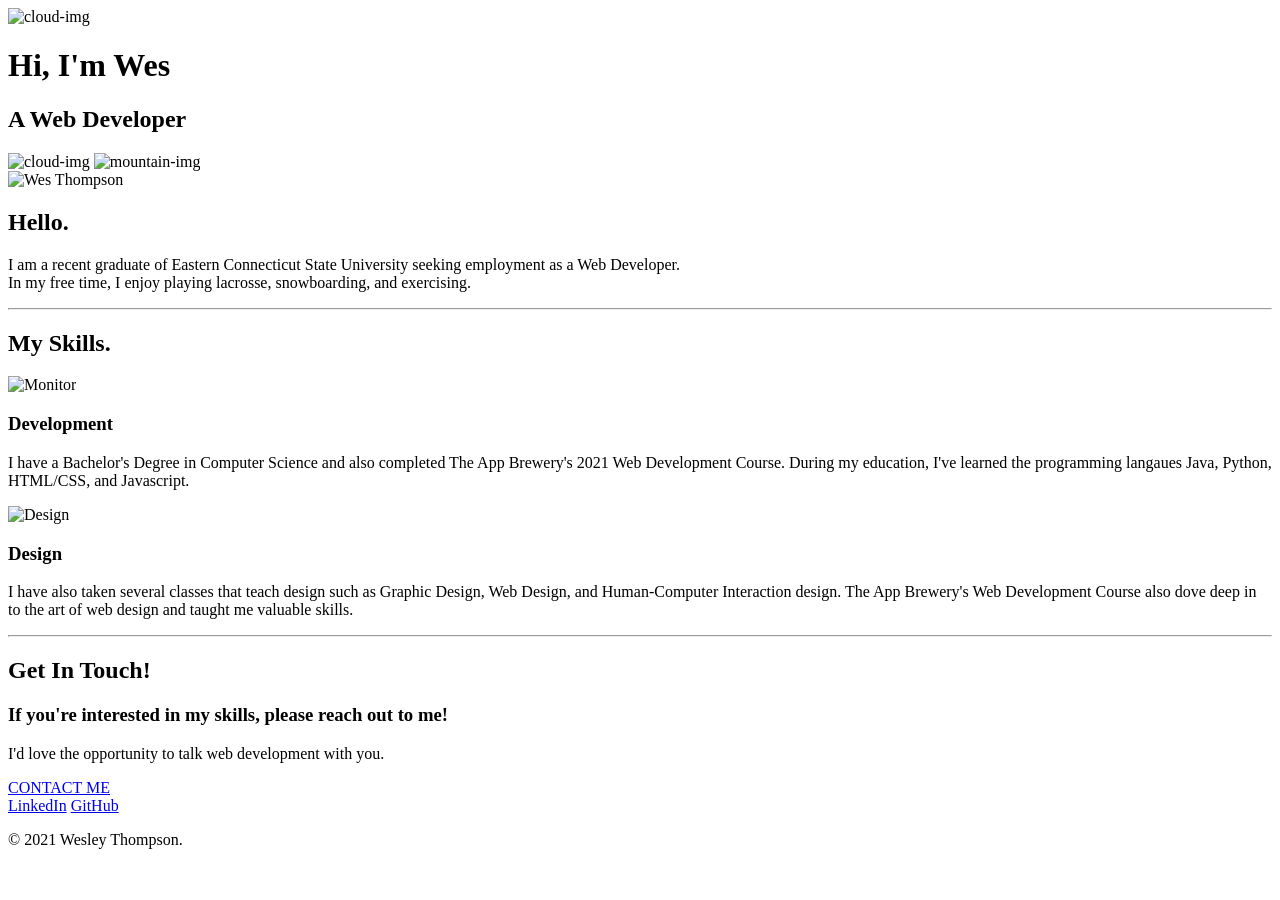
==== index.html @ cc62901c "Add files via upload" ====
<!DOCTYPE html>
<html lang="en" dir="ltr">
  <head>
    <meta charset="utf-8">
    <title>Wes Thompson</title>
    <link rel="stylesheet" href="css/styles.css">
    <link rel="icon" href="favicon.ico">
    <link rel="preconnect" href="https://fonts.gstatic.com">
    <link href="https://fonts.googleapis.com/css2?family=Merriweather:wght@300&family=Montserrat:wght@300&family=Sacramento&display=swap" rel="stylesheet">


  </head>
  <body>

  <div class="top-container">
    <img src="images/cloud.png" class="top-cloud" alt="cloud-img">
    <h1>Hi, I'm Wes</h1>
    <h2>A Web Developer</h2>
    <img src="images/cloud.png" class="bottom-cloud" alt="cloud-img">
    <img src="images/mountain.png" class="mountain" alt="mountain-img">
  </div>

  <div class="middle-container">
    <div class="profile">
      <img src="images/wes.png" alt="Wes Thompson">
      <h2>Hello.</h2>
      <p>I am a recent graduate of Eastern Connecticut State University seeking employment as a Web Developer. <br />
        In my free time, I enjoy playing lacrosse, snowboarding, and exercising. </p>
    </div>
    <hr>
    <div class="skills">
      <h2>My Skills.</h2>
      <div class="skill-row">
        <img class="monitor" src="images/monitor.png" alt="Monitor">
        <h3>Development</h3>
        <p>I have a Bachelor's Degree in Computer Science and also completed The App Brewery's 2021 Web Development Course.
           During my education, I've learned the programming langaues Java, Python, HTML/CSS, and Javascript.
         </p>
      </div>
      <div class="skill-row">
        <img class="design" src="images/design.png" alt="Design">
        <h3>Design</h3>
        <p>I have also taken several classes that teach design such as Graphic Design, Web Design, and Human-Computer Interaction design.
          The App Brewery's Web Development Course also dove deep in to the art of web design and taught me valuable skills.
        </p>
      </div>
    </div>
    <hr>
    <div class="contact-me">
      <h2>Get In Touch!</h2>
      <h3>If you're interested in my skills, please reach out to me!</h3>
      <p>I'd love the opportunity to talk web development with you.</p>
      <a class="contact-button" href="mailto:westhompson555@gmail.com">CONTACT ME</a>
    </div>
  </div>


  <div class="bottom-container">
    <a class="footer-link" href="https://www.linkedin.com/in/wesley-thompson-41b123199/">LinkedIn</a>
    <a class="footer-link" href="https://github.com/ThompsonWes">GitHub</a>
    <p class="footer">© 2021 Wesley Thompson.</p>
  </div>
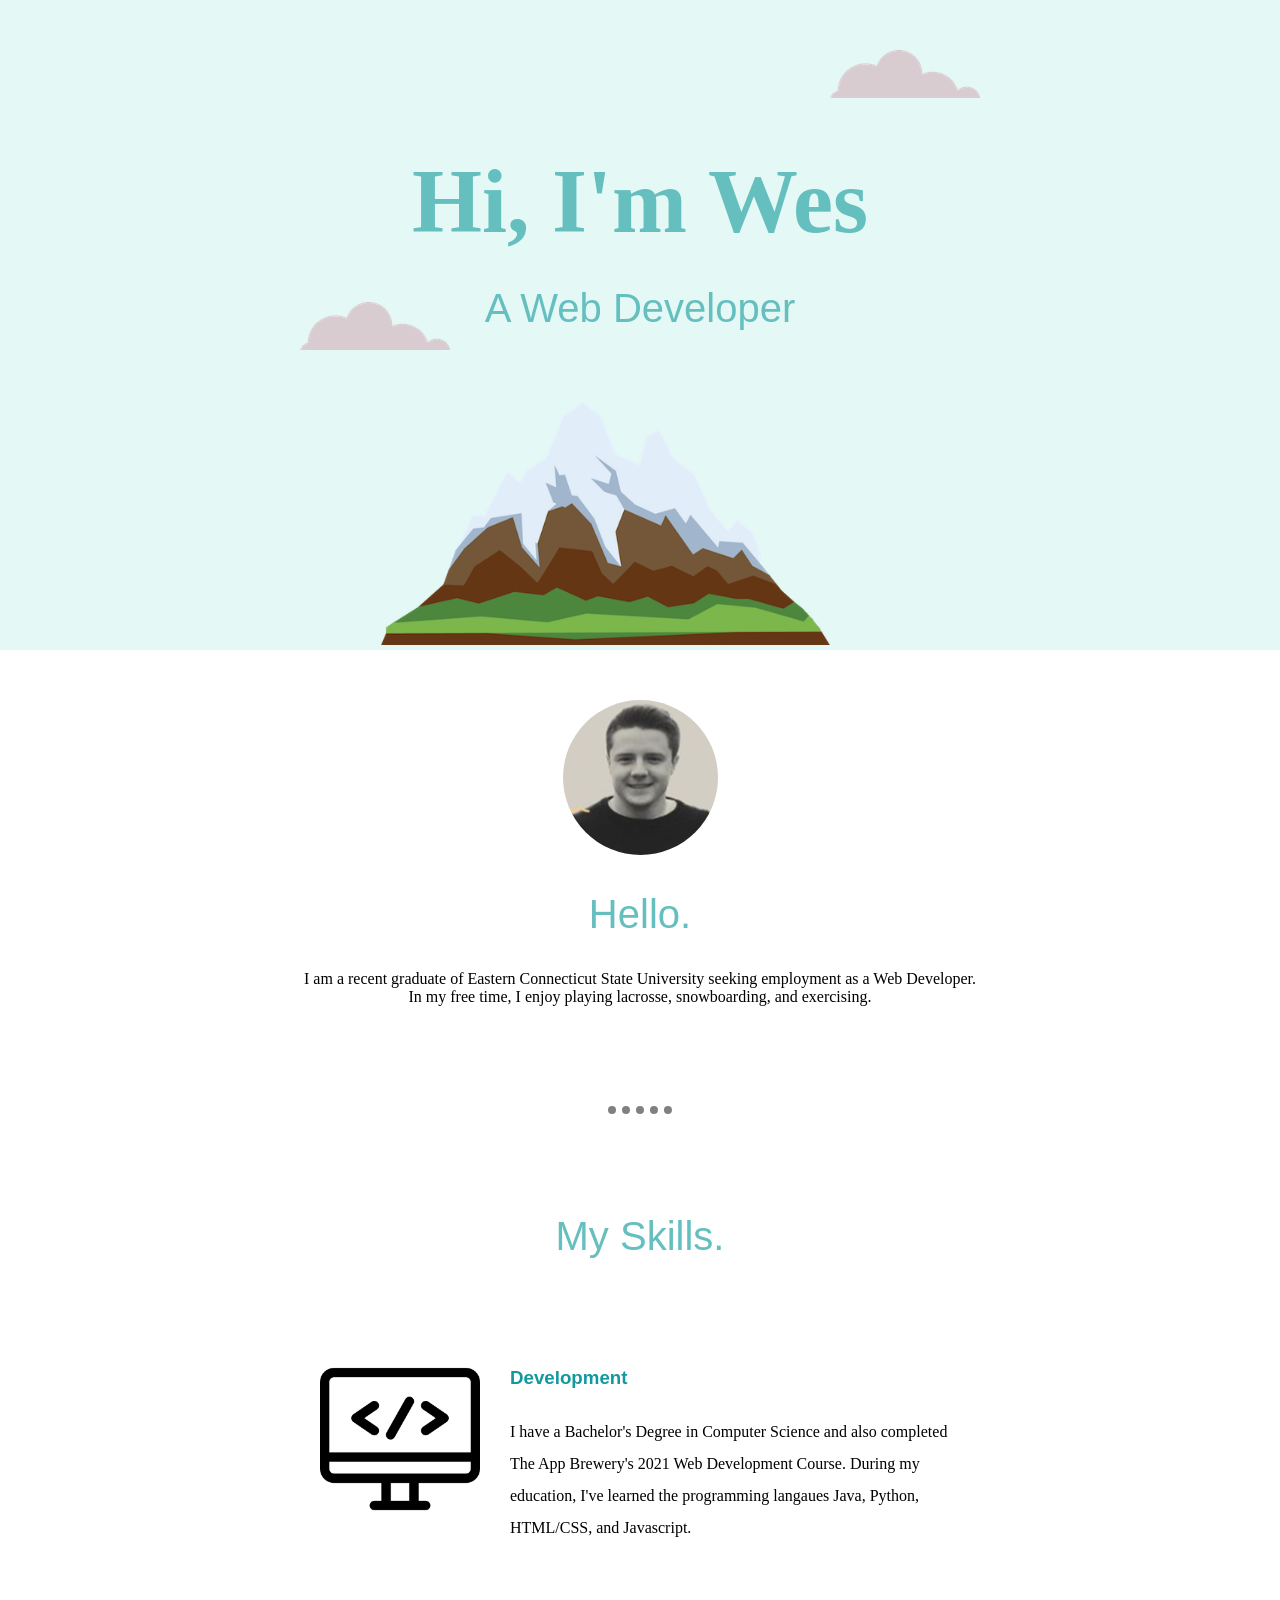
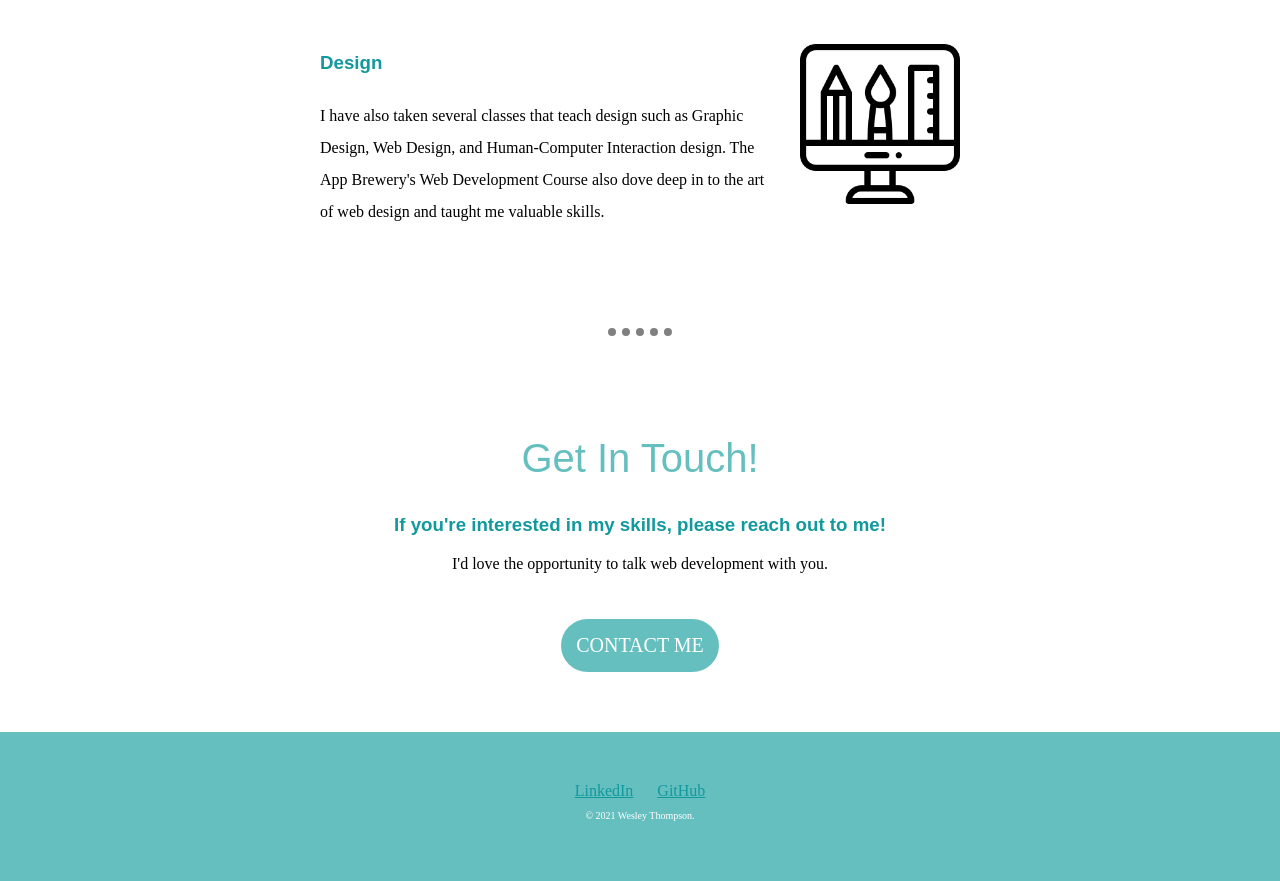
==== commit 50a85aa7: "Update index.html" ====
--- a/index.html
+++ b/index.html
@@ -3,7 +3,7 @@
   <head>
     <meta charset="utf-8">
     <title>Wes Thompson</title>
-    <link rel="stylesheet" href="css/styles.css">
+    <link rel="stylesheet" href="CSS/styles.css">
     <link rel="icon" href="favicon.ico">
     <link rel="preconnect" href="https://fonts.gstatic.com">
     <link href="https://fonts.googleapis.com/css2?family=Merriweather:wght@300&family=Montserrat:wght@300&family=Sacramento&display=swap" rel="stylesheet">
@@ -13,16 +13,16 @@
   <body>
 
   <div class="top-container">
-    <img src="images/cloud.png" class="top-cloud" alt="cloud-img">
+    <img src="Images/cloud.png" class="top-cloud" alt="cloud-img">
     <h1>Hi, I'm Wes</h1>
     <h2>A Web Developer</h2>
-    <img src="images/cloud.png" class="bottom-cloud" alt="cloud-img">
-    <img src="images/mountain.png" class="mountain" alt="mountain-img">
+    <img src="Images/cloud.png" class="bottom-cloud" alt="cloud-img">
+    <img src="Images/mountain.png" class="mountain" alt="mountain-img">
   </div>
 
   <div class="middle-container">
     <div class="profile">
-      <img src="images/wes.png" alt="Wes Thompson">
+      <img src="Images/wes.png" alt="Wes Thompson">
       <h2>Hello.</h2>
       <p>I am a recent graduate of Eastern Connecticut State University seeking employment as a Web Developer. <br />
         In my free time, I enjoy playing lacrosse, snowboarding, and exercising. </p>
@@ -31,14 +31,14 @@
     <div class="skills">
       <h2>My Skills.</h2>
       <div class="skill-row">
-        <img class="monitor" src="images/monitor.png" alt="Monitor">
+        <img class="monitor" src="Images/monitor.png" alt="Monitor">
         <h3>Development</h3>
         <p>I have a Bachelor's Degree in Computer Science and also completed The App Brewery's 2021 Web Development Course.
            During my education, I've learned the programming langaues Java, Python, HTML/CSS, and Javascript.
          </p>
       </div>
       <div class="skill-row">
-        <img class="design" src="images/design.png" alt="Design">
+        <img class="design" src="Images/design.png" alt="Design">
         <h3>Design</h3>
         <p>I have also taken several classes that teach design such as Graphic Design, Web Design, and Human-Computer Interaction design.
           The App Brewery's Web Development Course also dove deep in to the art of web design and taught me valuable skills.
--- a/CSS/styles.css
+++ b/CSS/styles.css
@@ -0,0 +1,135 @@
+body {
+  margin: 0;
+  text-align: center;
+  font-family: 'Merriweather', serif;
+}
+
+h1 {
+  margin: 50px auto 0 auto;
+  font-family: 'Sacramento', cursive;
+  font-size: 90px;
+  color: #66BFBF;
+}
+
+h2 {
+  font-family: 'Montserrat', sans-serif;
+  font-size: 2.5rem;
+  color: #66BFBF;
+  font-weight: normal;
+}
+
+h3 {
+  font-family: 'Montserrat', sans-serif;
+  color: #11999E;
+}
+
+a {
+  color: #11999E;
+  margin: auto;
+  padding: 10px;
+}
+
+hr{
+  border-style: none;
+  border-top-style: dotted;
+  width: 5%;
+  border-color: gray;
+  border-width: 8px;
+  margin: 100px auto 100px auto;
+}
+
+/*Class Containers*/
+.top-container {
+  background-color: #E4F9F5;
+  width: auto;
+  height: 450px;
+  margin: 0;
+  padding: 100px;
+  position: relative;
+}
+
+.middle-container {
+  padding-top: 50px;
+  padding-bottom: 50px;
+}
+
+.skill-row {
+  line-height: 2;
+  margin: 100px auto 100px auto;
+  text-align: left;
+  width: 50%;
+}
+
+.bottom-container {
+  background-color: #66BFBF;
+  padding: 50px;
+  color: white;
+}
+
+.mountain {
+  height: 300px;
+  width: 450px;
+  position: absolute;
+  bottom: 5px;
+  right: 450px;
+}
+
+.top-cloud {
+  position: absolute;
+  right: 300px;
+  top: 50px;
+}
+
+.bottom-cloud {
+  position: absolute;
+  left: 300px;
+  bottom: 300px;
+}
+
+.monitor {
+  float: left;
+  margin-right: 30px;
+  width: 25%;
+}
+
+.design {
+  float: right;
+  margin-left: 30px;
+  width: 25%;
+}
+
+.contact-button {
+   -webkit-border-radius: 100px;
+   -moz-border-radius: 100px;
+   border-radius: 100px;
+   color: #FFFFFF;
+   font-family: Open Sans;
+   font-size: 20px;
+   font-weight: 100;
+   padding: 15px;
+   background-color: #66BFBF;
+   border: solid #FFFFFF 0;
+   text-decoration: none;
+   display: inline-block;
+   cursor: pointer;
+   text-align: center;
+   margin: 30px auto 10px auto;
+}
+
+.contact-button:hover {
+   border: solid #337FED 1px;
+   background: #66BFBF;
+   background-image: -webkit-linear-gradient(top, #66BFBF, #3D94F6);
+   background-image: -moz-linear-gradient(top, #66BFBF, #3D94F6);
+   background-image: -ms-linear-gradient(top, #66BFBF, #3D94F6);
+   background-image: -o-linear-gradient(top, #66BFBF, #3D94F6);
+   background-image: -webkit-gradient(to bottom, #66BFBF, #3D94F6);
+   -webkit-border-radius: 100px;
+   -moz-border-radius: 100px;
+   border-radius: 100px;
+   text-decoration: none;
+}
+
+.footer {
+  font-size: 10px;
+}
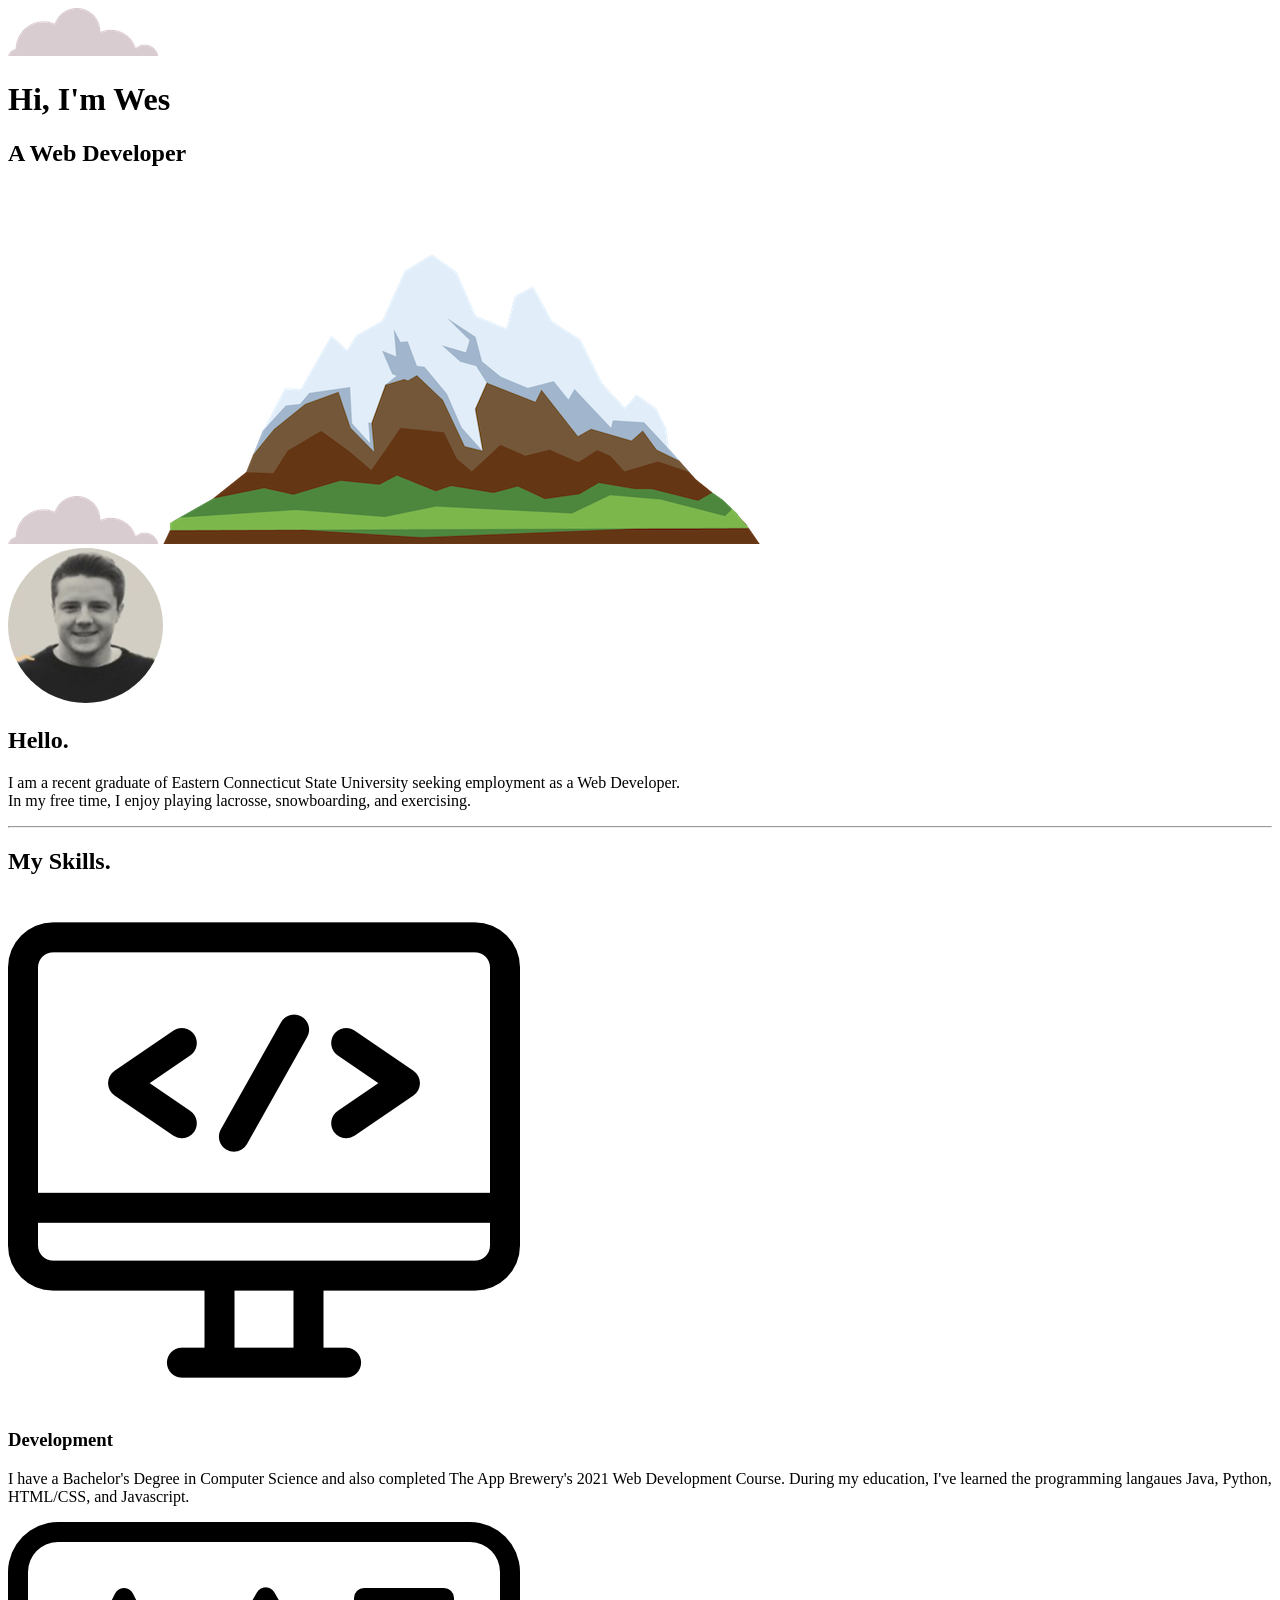
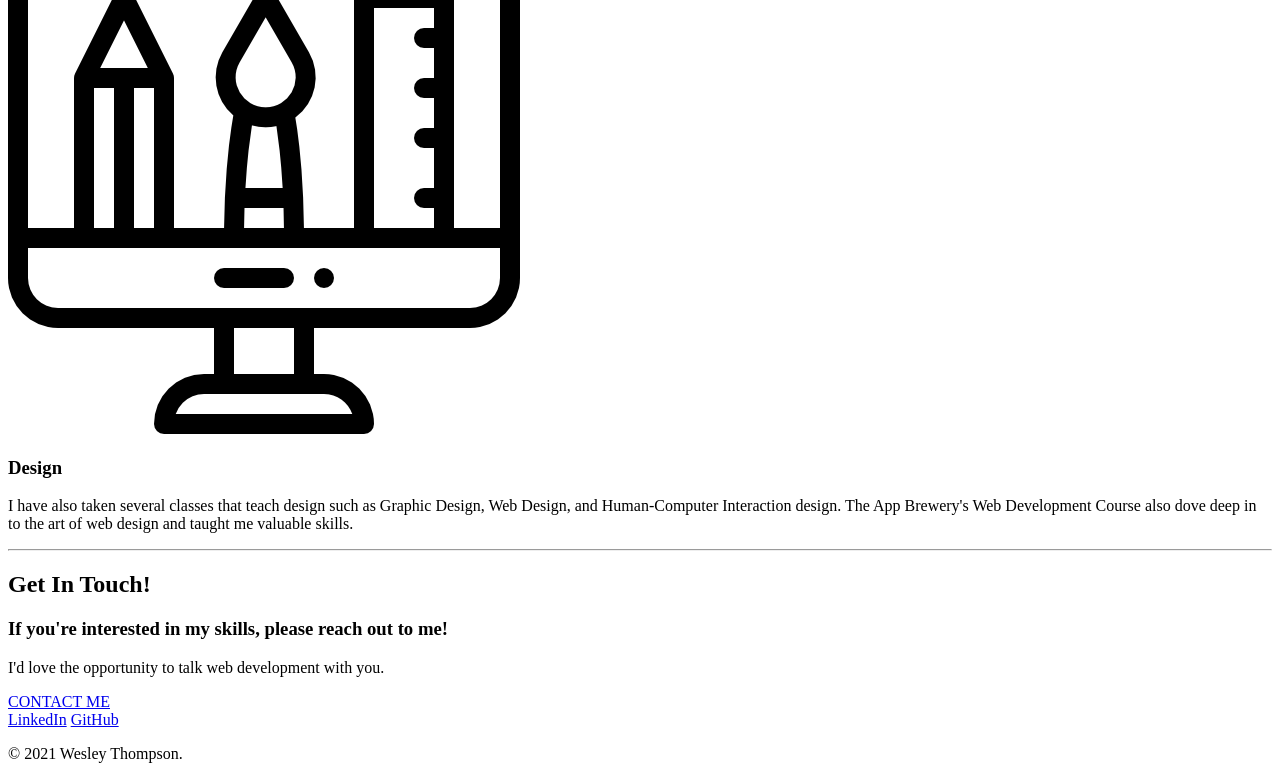
==== commit 7c698175: "Update index.html" ====
--- a/index.html
+++ b/index.html
@@ -3,7 +3,7 @@
   <head>
     <meta charset="utf-8">
     <title>Wes Thompson</title>
-    <link rel="stylesheet" href="CSS/styles.css">
+    <link rel="stylesheet" href="portfolio/CSS/styles.css">
     <link rel="icon" href="favicon.ico">
     <link rel="preconnect" href="https://fonts.gstatic.com">
     <link href="https://fonts.googleapis.com/css2?family=Merriweather:wght@300&family=Montserrat:wght@300&family=Sacramento&display=swap" rel="stylesheet">
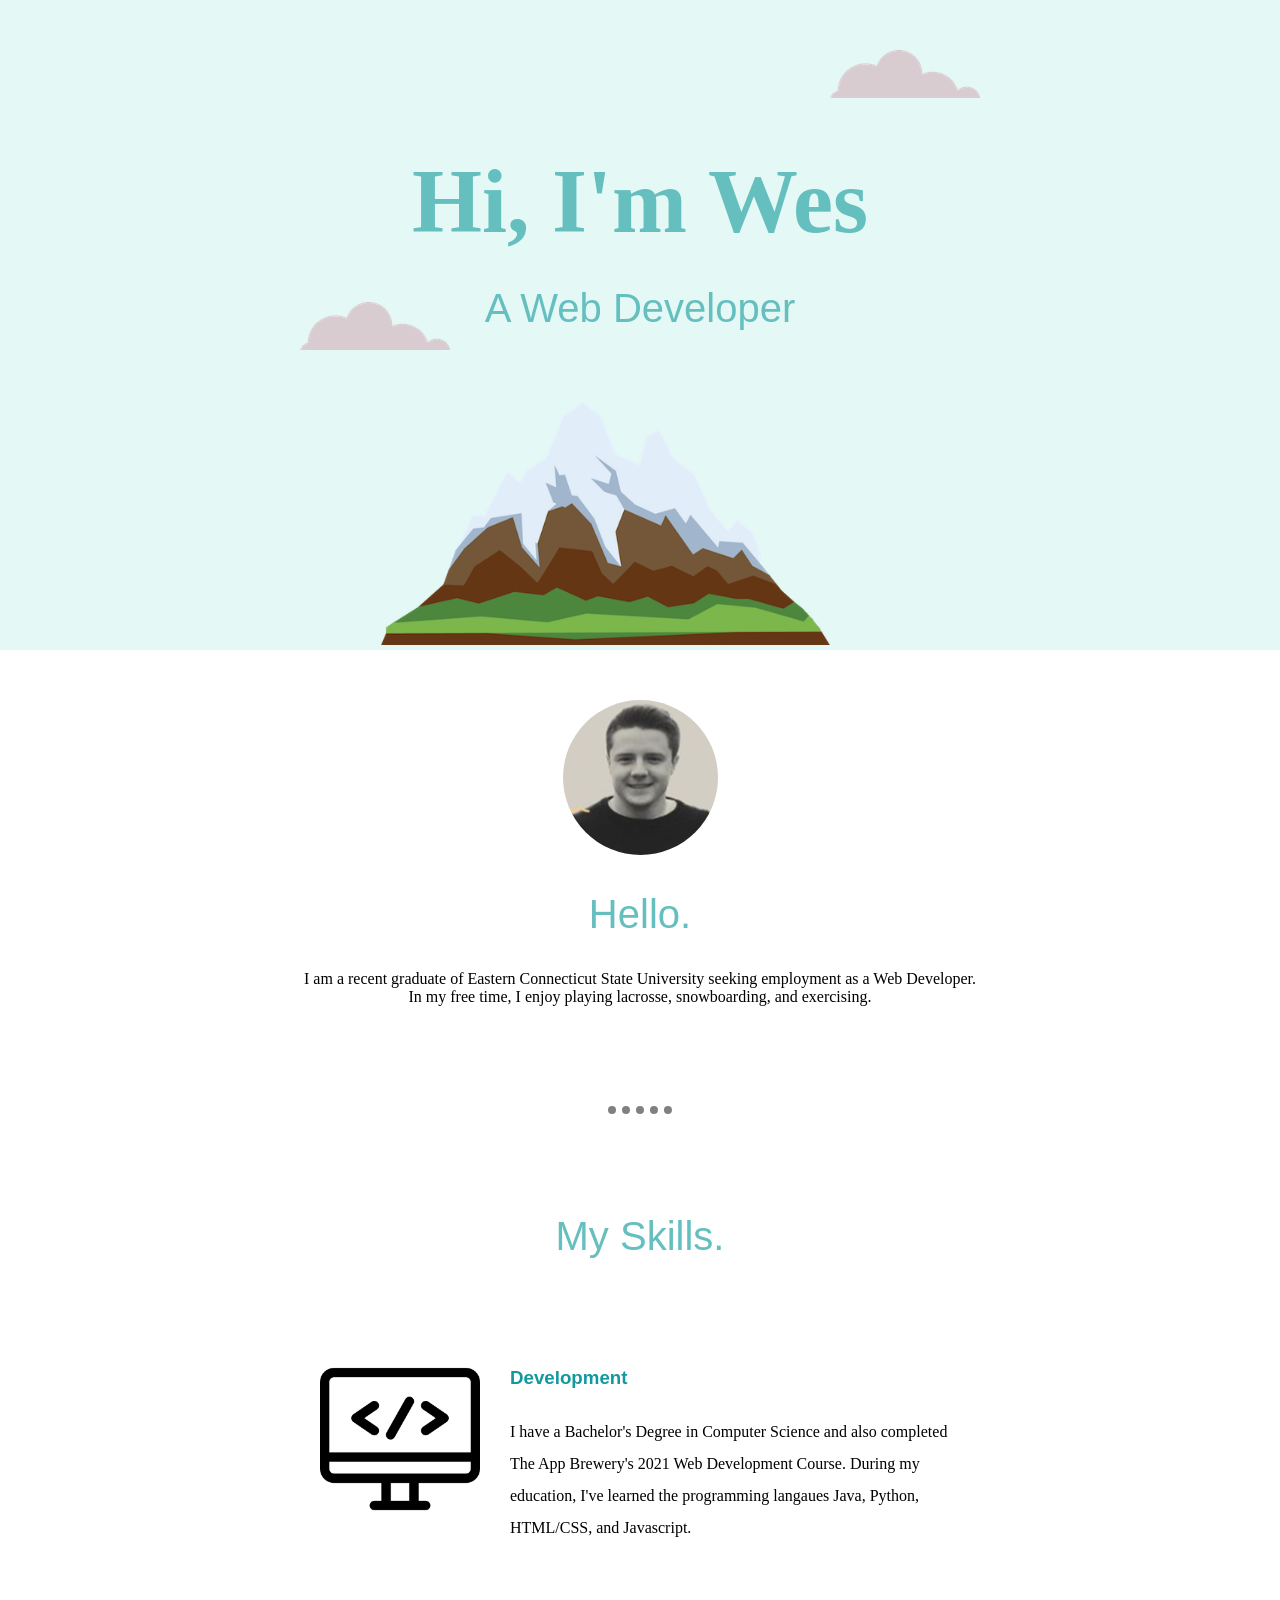
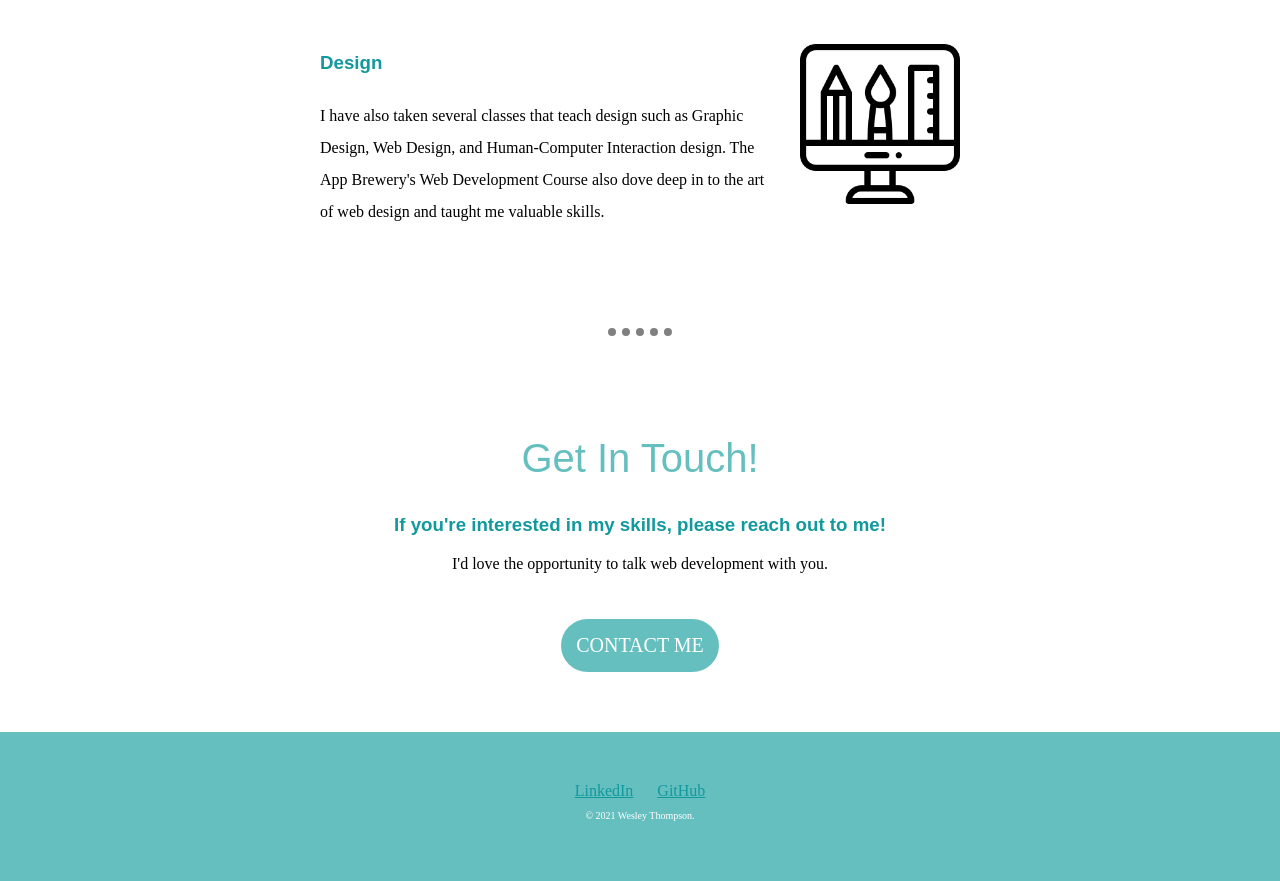
==== commit 08db4d3a: "Update index.html" ====
--- a/index.html
+++ b/index.html
@@ -3,7 +3,7 @@
   <head>
     <meta charset="utf-8">
     <title>Wes Thompson</title>
-    <link rel="stylesheet" href="portfolio/CSS/styles.css">
+    <link rel="stylesheet" href="CSS/styles.css">
     <link rel="icon" href="favicon.ico">
     <link rel="preconnect" href="https://fonts.gstatic.com">
     <link href="https://fonts.googleapis.com/css2?family=Merriweather:wght@300&family=Montserrat:wght@300&family=Sacramento&display=swap" rel="stylesheet">
--- a/CSS/styles.css
+++ b/CSS/styles.css
@@ -0,0 +1,135 @@
+body {
+  margin: 0;
+  text-align: center;
+  font-family: 'Merriweather', serif;
+}
+
+h1 {
+  margin: 50px auto 0 auto;
+  font-family: 'Sacramento', cursive;
+  font-size: 90px;
+  color: #66BFBF;
+}
+
+h2 {
+  font-family: 'Montserrat', sans-serif;
+  font-size: 2.5rem;
+  color: #66BFBF;
+  font-weight: normal;
+}
+
+h3 {
+  font-family: 'Montserrat', sans-serif;
+  color: #11999E;
+}
+
+a {
+  color: #11999E;
+  margin: auto;
+  padding: 10px;
+}
+
+hr{
+  border-style: none;
+  border-top-style: dotted;
+  width: 5%;
+  border-color: gray;
+  border-width: 8px;
+  margin: 100px auto 100px auto;
+}
+
+/*Class Containers*/
+.top-container {
+  background-color: #E4F9F5;
+  width: auto;
+  height: 450px;
+  margin: 0;
+  padding: 100px;
+  position: relative;
+}
+
+.middle-container {
+  padding-top: 50px;
+  padding-bottom: 50px;
+}
+
+.skill-row {
+  line-height: 2;
+  margin: 100px auto 100px auto;
+  text-align: left;
+  width: 50%;
+}
+
+.bottom-container {
+  background-color: #66BFBF;
+  padding: 50px;
+  color: white;
+}
+
+.mountain {
+  height: 300px;
+  width: 450px;
+  position: absolute;
+  bottom: 5px;
+  right: 450px;
+}
+
+.top-cloud {
+  position: absolute;
+  right: 300px;
+  top: 50px;
+}
+
+.bottom-cloud {
+  position: absolute;
+  left: 300px;
+  bottom: 300px;
+}
+
+.monitor {
+  float: left;
+  margin-right: 30px;
+  width: 25%;
+}
+
+.design {
+  float: right;
+  margin-left: 30px;
+  width: 25%;
+}
+
+.contact-button {
+   -webkit-border-radius: 100px;
+   -moz-border-radius: 100px;
+   border-radius: 100px;
+   color: #FFFFFF;
+   font-family: Open Sans;
+   font-size: 20px;
+   font-weight: 100;
+   padding: 15px;
+   background-color: #66BFBF;
+   border: solid #FFFFFF 0;
+   text-decoration: none;
+   display: inline-block;
+   cursor: pointer;
+   text-align: center;
+   margin: 30px auto 10px auto;
+}
+
+.contact-button:hover {
+   border: solid #337FED 1px;
+   background: #66BFBF;
+   background-image: -webkit-linear-gradient(top, #66BFBF, #3D94F6);
+   background-image: -moz-linear-gradient(top, #66BFBF, #3D94F6);
+   background-image: -ms-linear-gradient(top, #66BFBF, #3D94F6);
+   background-image: -o-linear-gradient(top, #66BFBF, #3D94F6);
+   background-image: -webkit-gradient(to bottom, #66BFBF, #3D94F6);
+   -webkit-border-radius: 100px;
+   -moz-border-radius: 100px;
+   border-radius: 100px;
+   text-decoration: none;
+}
+
+.footer {
+  font-size: 10px;
+}
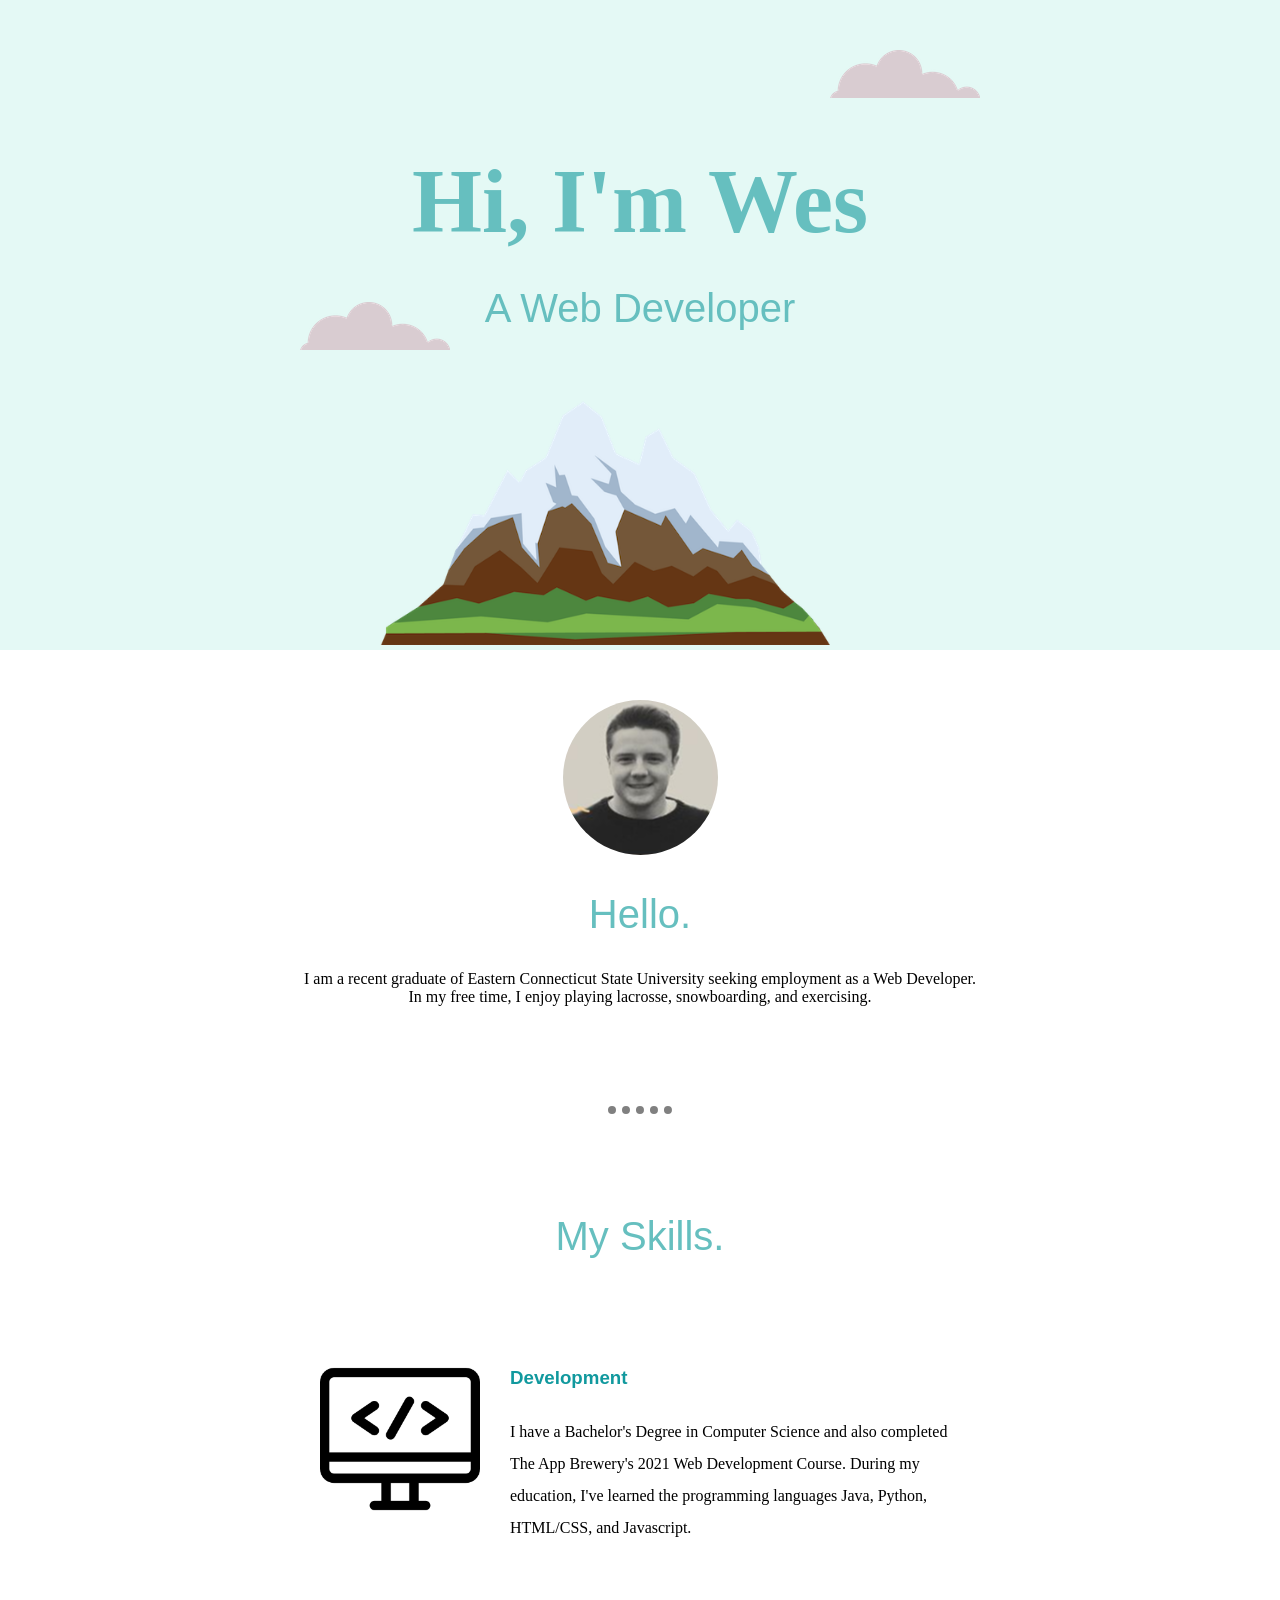
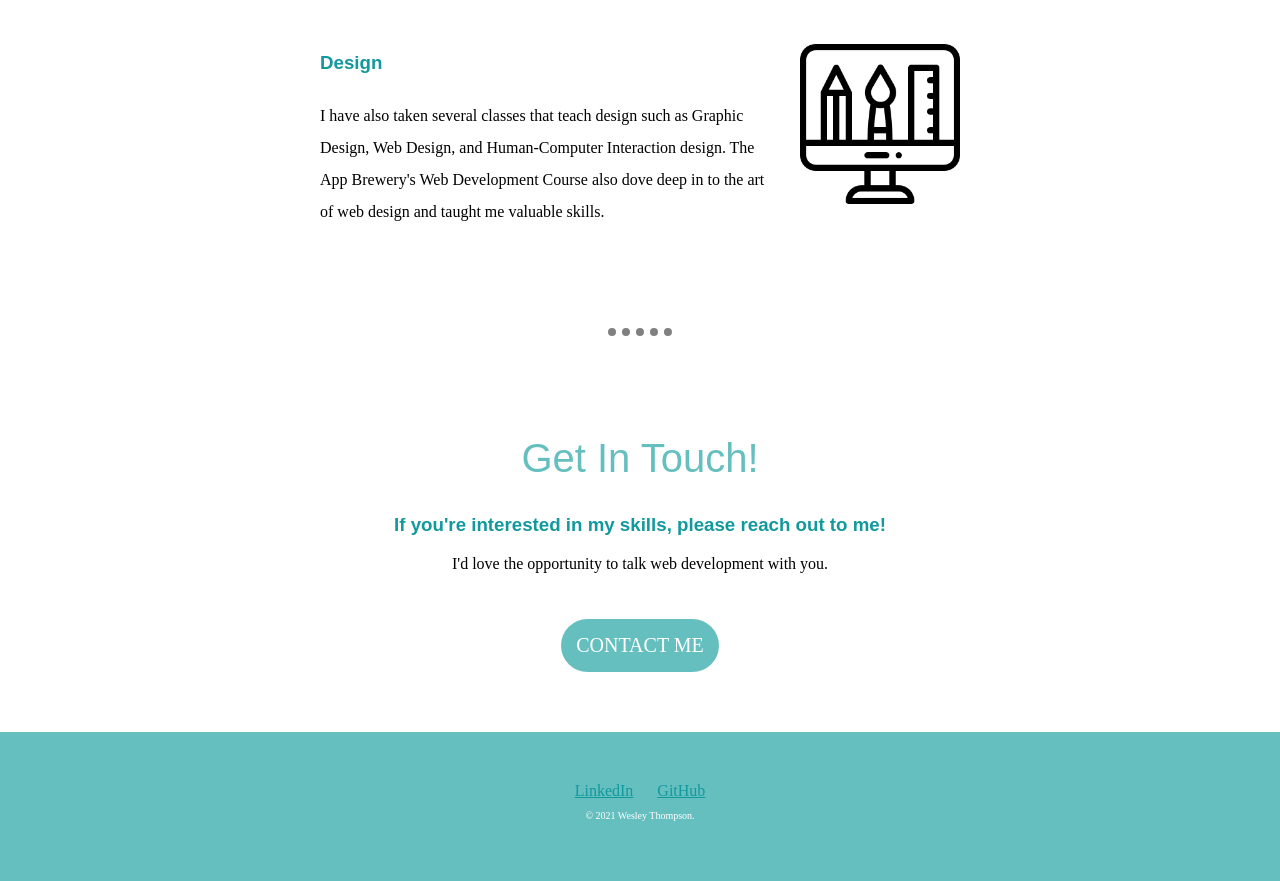
==== commit c6a71b15: "Update index.html" ====
--- a/index.html
+++ b/index.html
@@ -3,7 +3,7 @@
   <head>
     <meta charset="utf-8">
     <title>Wes Thompson</title>
-    <link rel="stylesheet" href="CSS/styles.css">
+    <link rel="stylesheet" href="styles.css">
     <link rel="icon" href="favicon.ico">
     <link rel="preconnect" href="https://fonts.gstatic.com">
     <link href="https://fonts.googleapis.com/css2?family=Merriweather:wght@300&family=Montserrat:wght@300&family=Sacramento&display=swap" rel="stylesheet">
@@ -34,7 +34,7 @@
         <img class="monitor" src="Images/monitor.png" alt="Monitor">
         <h3>Development</h3>
         <p>I have a Bachelor's Degree in Computer Science and also completed The App Brewery's 2021 Web Development Course.
-           During my education, I've learned the programming langaues Java, Python, HTML/CSS, and Javascript.
+           During my education, I've learned the programming languages Java, Python, HTML/CSS, and Javascript.
          </p>
       </div>
       <div class="skill-row">
--- a/styles.css
+++ b/styles.css
@@ -0,0 +1,135 @@
+body {
+  margin: 0;
+  text-align: center;
+  font-family: 'Merriweather', serif;
+}
+
+h1 {
+  margin: 50px auto 0 auto;
+  font-family: 'Sacramento', cursive;
+  font-size: 90px;
+  color: #66BFBF;
+}
+
+h2 {
+  font-family: 'Montserrat', sans-serif;
+  font-size: 2.5rem;
+  color: #66BFBF;
+  font-weight: normal;
+}
+
+h3 {
+  font-family: 'Montserrat', sans-serif;
+  color: #11999E;
+}
+
+a {
+  color: #11999E;
+  margin: auto;
+  padding: 10px;
+}
+
+hr{
+  border-style: none;
+  border-top-style: dotted;
+  width: 5%;
+  border-color: gray;
+  border-width: 8px;
+  margin: 100px auto 100px auto;
+}
+
+/*Class Containers*/
+.top-container {
+  background-color: #E4F9F5;
+  width: auto;
+  height: 450px;
+  margin: 0;
+  padding: 100px;
+  position: relative;
+}
+
+.middle-container {
+  padding-top: 50px;
+  padding-bottom: 50px;
+}
+
+.skill-row {
+  line-height: 2;
+  margin: 100px auto 100px auto;
+  text-align: left;
+  width: 50%;
+}
+
+.bottom-container {
+  background-color: #66BFBF;
+  padding: 50px;
+  color: white;
+}
+
+.mountain {
+  height: 300px;
+  width: 450px;
+  position: absolute;
+  bottom: 5px;
+  right: 450px;
+}
+
+.top-cloud {
+  position: absolute;
+  right: 300px;
+  top: 50px;
+}
+
+.bottom-cloud {
+  position: absolute;
+  left: 300px;
+  bottom: 300px;
+}
+
+.monitor {
+  float: left;
+  margin-right: 30px;
+  width: 25%;
+}
+
+.design {
+  float: right;
+  margin-left: 30px;
+  width: 25%;
+}
+
+.contact-button {
+   -webkit-border-radius: 100px;
+   -moz-border-radius: 100px;
+   border-radius: 100px;
+   color: #FFFFFF;
+   font-family: Open Sans;
+   font-size: 20px;
+   font-weight: 100;
+   padding: 15px;
+   background-color: #66BFBF;
+   border: solid #FFFFFF 0;
+   text-decoration: none;
+   display: inline-block;
+   cursor: pointer;
+   text-align: center;
+   margin: 30px auto 10px auto;
+}
+
+.contact-button:hover {
+   border: solid #337FED 1px;
+   background: #66BFBF;
+   background-image: -webkit-linear-gradient(top, #66BFBF, #3D94F6);
+   background-image: -moz-linear-gradient(top, #66BFBF, #3D94F6);
+   background-image: -ms-linear-gradient(top, #66BFBF, #3D94F6);
+   background-image: -o-linear-gradient(top, #66BFBF, #3D94F6);
+   background-image: -webkit-gradient(to bottom, #66BFBF, #3D94F6);
+   -webkit-border-radius: 100px;
+   -moz-border-radius: 100px;
+   border-radius: 100px;
+   text-decoration: none;
+}
+
+.footer {
+  font-size: 10px;
+}
